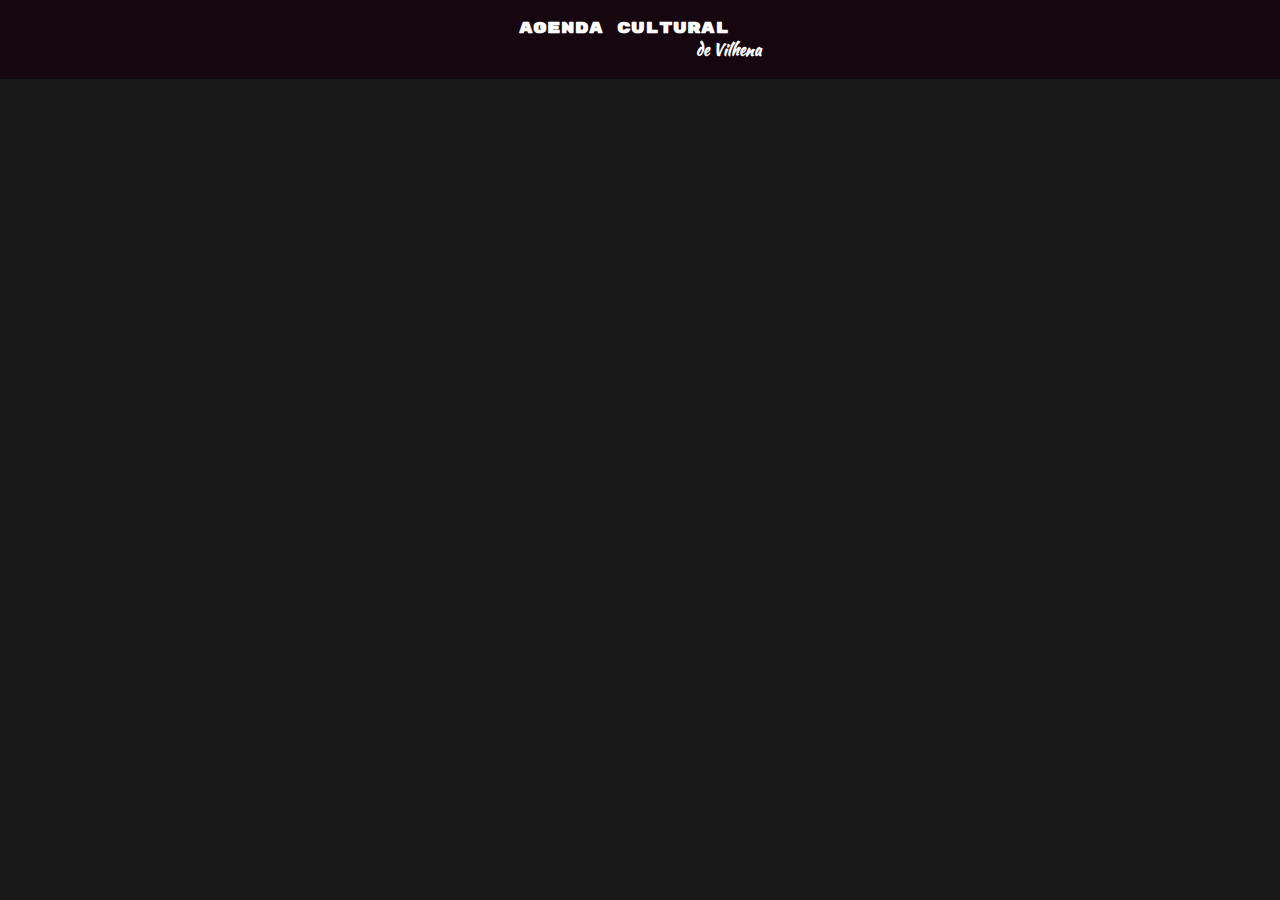
==== index.html @ 804ed921 "First commit" ====
<!DOCTYPE html>
<html lang="pt-br">
<head>
    <meta charset="UTF-8">
    <meta name="viewport" content="width=device-width, initial-scale=1.0">
    <meta http-equiv="X-UA-Compatible" content="ie=edge">
    <link rel="stylesheet" href="assets/style.css">
    <link href="https://fonts.googleapis.com/css?family=Kaushan+Script|Rubik+Mono+One|Salsa&display=swap" rel="stylesheet">
    <title>Agenda Cultural de Vilhena</title>
</head>
<body>
    <header style="background-color: #150610;"><br>
        <div class="container">
            <h1 class="titulo">AGENDA CULTURAL</h1> 
            <div>
                <h2 class="subtitulo">de Vilhena</h2>
            </div>
        </div><br>
    </header><br><br>

    <section>
        <div>
            
        </div>

    </section>


    
</body>
</html>
---- assets/style.css ----
*{
    margin: 0;
    padding: 0;
    box-sizing: border-box;
}

body{
    background-color: #1A1919;
}

.container{
    max-width: 243px;
    margin: 0 auto;
}

.container__body{
    max-width: 315px;
    margin: 0 auto;
}

.titulo{
    color: #fff;
    font-family: 'Rubik Mono One', sans-serif;
    font-size: 16px;
    text-align: justify;
}

.subtitulo{
    font-family: 'Kaushan Script', cursive;
    color: #fff;
    font-size: 16px;
    text-align: end;
}
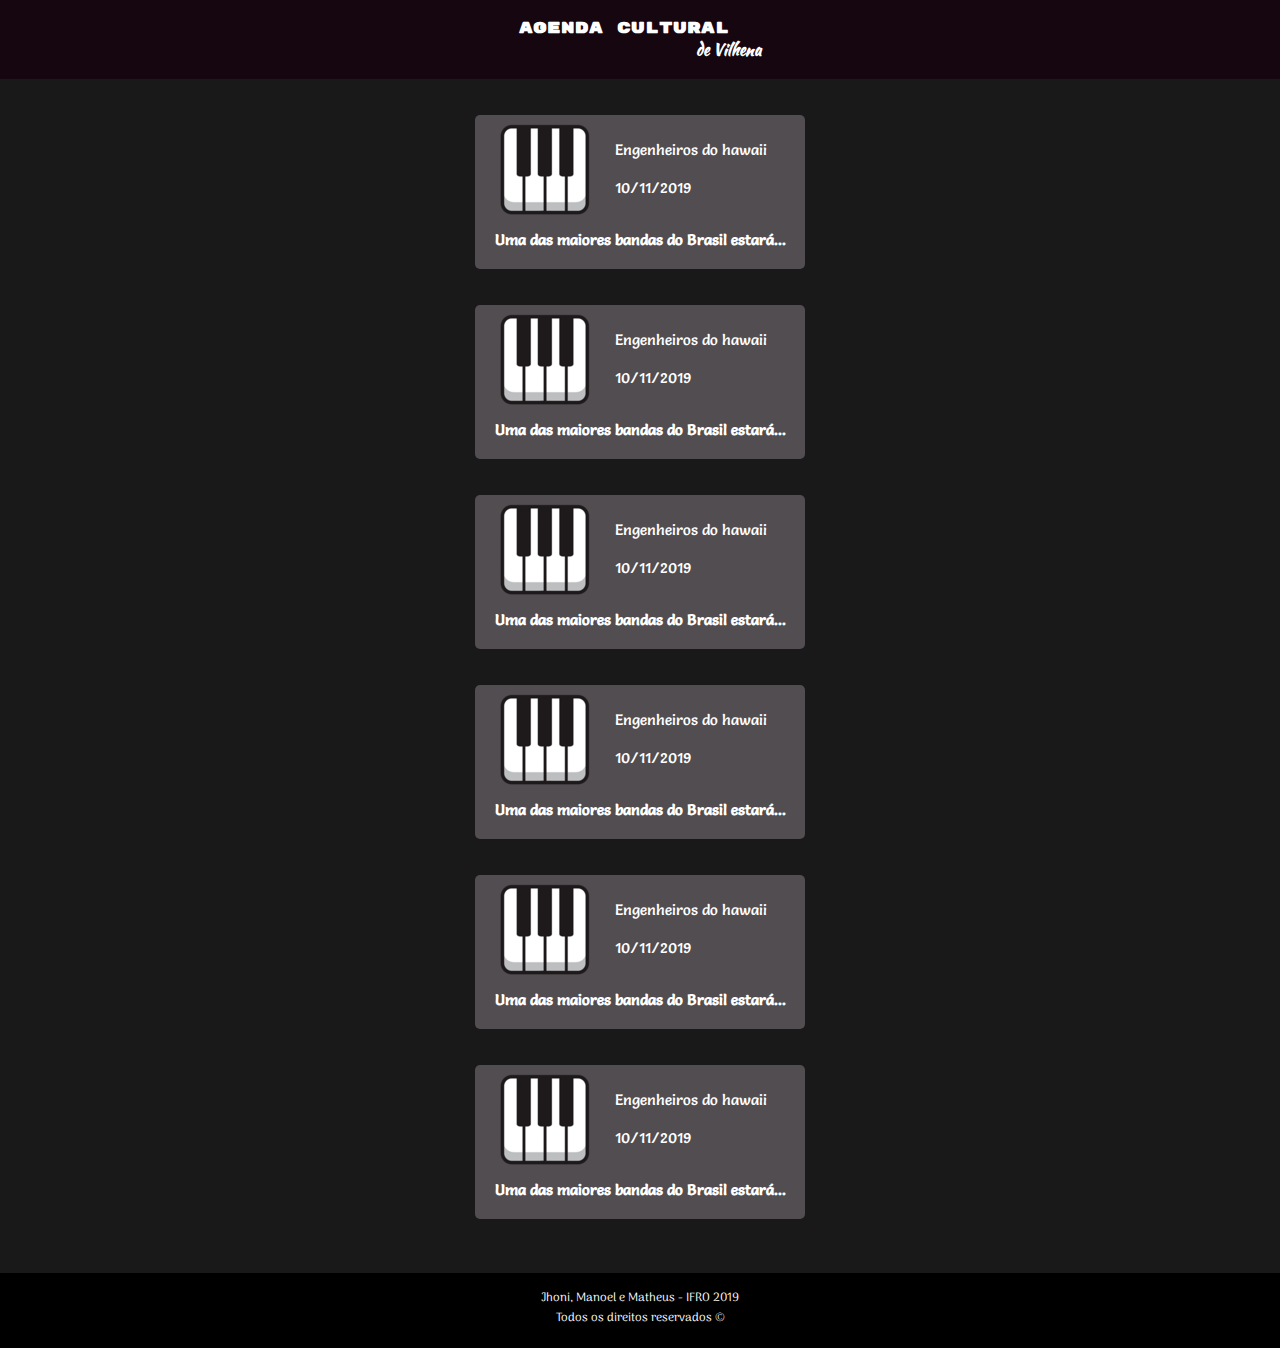
==== commit 33cd5423: "Pagina inicial feita" ====
--- a/index.html
+++ b/index.html
@@ -5,7 +5,7 @@
     <meta name="viewport" content="width=device-width, initial-scale=1.0">
     <meta http-equiv="X-UA-Compatible" content="ie=edge">
     <link rel="stylesheet" href="assets/style.css">
-    <link href="https://fonts.googleapis.com/css?family=Kaushan+Script|Rubik+Mono+One|Salsa&display=swap" rel="stylesheet">
+    <link href="https://fonts.googleapis.com/css?family=Arima+Madurai|Kaushan+Script|Rubik+Mono+One|Salsa&display=swap" rel="stylesheet">
     <title>Agenda Cultural de Vilhena</title>
 </head>
 <body>
@@ -18,14 +18,46 @@
         </div><br>
     </header><br><br>
 
-    <section>
-        <div>
-            
+    <section class="container__evento">
+        <div style="background-color: #524D50; border-radius: 5px;">
+            <p class="evento__titulo"><img style="float: left; margin-left: 20px; margin-right: 20px; margin-top: -20px;" src="assets/images/musical.png" alt="Imagem de piano"> Engenheiros do hawaii <br><br> 10/11/2019</p>
+        <h1 class="evento__subtitulo">Uma das maiores bandas do Brasil estará...</h1>
         </div>
+    </section><br><br>
+    <section class="container__evento">
+        <div style="background-color: #524D50; border-radius: 5px;">
+            <p class="evento__titulo"><img style="float: left; margin-left: 20px; margin-right: 20px; margin-top: -20px;" src="assets/images/musical.png" alt="Imagem de piano"> Engenheiros do hawaii <br><br> 10/11/2019</p>
+        <h1 class="evento__subtitulo">Uma das maiores bandas do Brasil estará...</h1>
+        </div>
+    </section><br><br>
+    <section class="container__evento">
+        <div style="background-color: #524D50; border-radius: 5px;">
+            <p class="evento__titulo"><img style="float: left; margin-left: 20px; margin-right: 20px; margin-top: -20px;" src="assets/images/musical.png" alt="Imagem de piano"> Engenheiros do hawaii <br><br> 10/11/2019</p>
+        <h1 class="evento__subtitulo">Uma das maiores bandas do Brasil estará...</h1>
+        </div>
+    </section><br><br>
+    <section class="container__evento">
+        <div style="background-color: #524D50; border-radius: 5px;">
+            <p class="evento__titulo"><img style="float: left; margin-left: 20px; margin-right: 20px; margin-top: -20px;" src="assets/images/musical.png" alt="Imagem de piano"> Engenheiros do hawaii <br><br> 10/11/2019</p>
+        <h1 class="evento__subtitulo">Uma das maiores bandas do Brasil estará...</h1>
+        </div>
+    </section><br><br>
+    <section class="container__evento">
+        <div style="background-color: #524D50; border-radius: 5px;">
+            <p class="evento__titulo"><img style="float: left; margin-left: 20px; margin-right: 20px; margin-top: -20px;" src="assets/images/musical.png" alt="Imagem de piano"> Engenheiros do hawaii <br><br> 10/11/2019</p>
+        <h1 class="evento__subtitulo">Uma das maiores bandas do Brasil estará...</h1>
+        </div>
+    </section><br><br>
+    <section class="container__evento">
+        <div style="background-color: #524D50; border-radius: 5px;">
+            <p class="evento__titulo"><img style="float: left; margin-left: 20px; margin-right: 20px; margin-top: -20px;" src="assets/images/musical.png" alt="Imagem de piano"> Engenheiros do hawaii <br><br> 10/11/2019</p>
+        <h1 class="evento__subtitulo">Uma das maiores bandas do Brasil estará...</h1>
+        </div>
+    </section><br><br><br>
 
-    </section>
-
-
+    <footer style="background-color: #000000">
+        <div class="rodape">Jhoni, Manoel e Matheus - IFRO 2019 <br> Todos os direitos reservados ©</div>
+    </footer>
     
 </body>
 </html>
--- a/assets/style.css
+++ b/assets/style.css
@@ -14,10 +14,11 @@
     margin: 0 auto;
 }
 
-.container__body{
-    max-width: 315px;
+.container__evento{
+    max-width: 330px;
     margin: 0 auto;
 }
+
 
 .titulo{
     color: #fff;
@@ -33,3 +34,36 @@
     text-align: end;
 }
 
+.container__div{
+
+}
+
+.evento__titulo{
+    font-size: 15px;
+    color: #fff;
+    font-family: 'Salsa', cursive;
+    display: inline-block;
+    padding-top: 25px;
+}
+
+.evento__subtitulo{
+    font-size: 15px;
+    color: #fff;
+    font-family: 'Salsa', cursive;
+    padding-bottom: 20px;
+    padding-top: 10px;
+    text-align: center;
+}
+
+.rodape{
+    font-size: 12px;
+    color: #fff;
+    font-family: 'Arima Madurai', cursive;
+    padding-top: 15px;
+    padding-bottom: 20px;
+    text-align: center;
+}
+
+
+
+
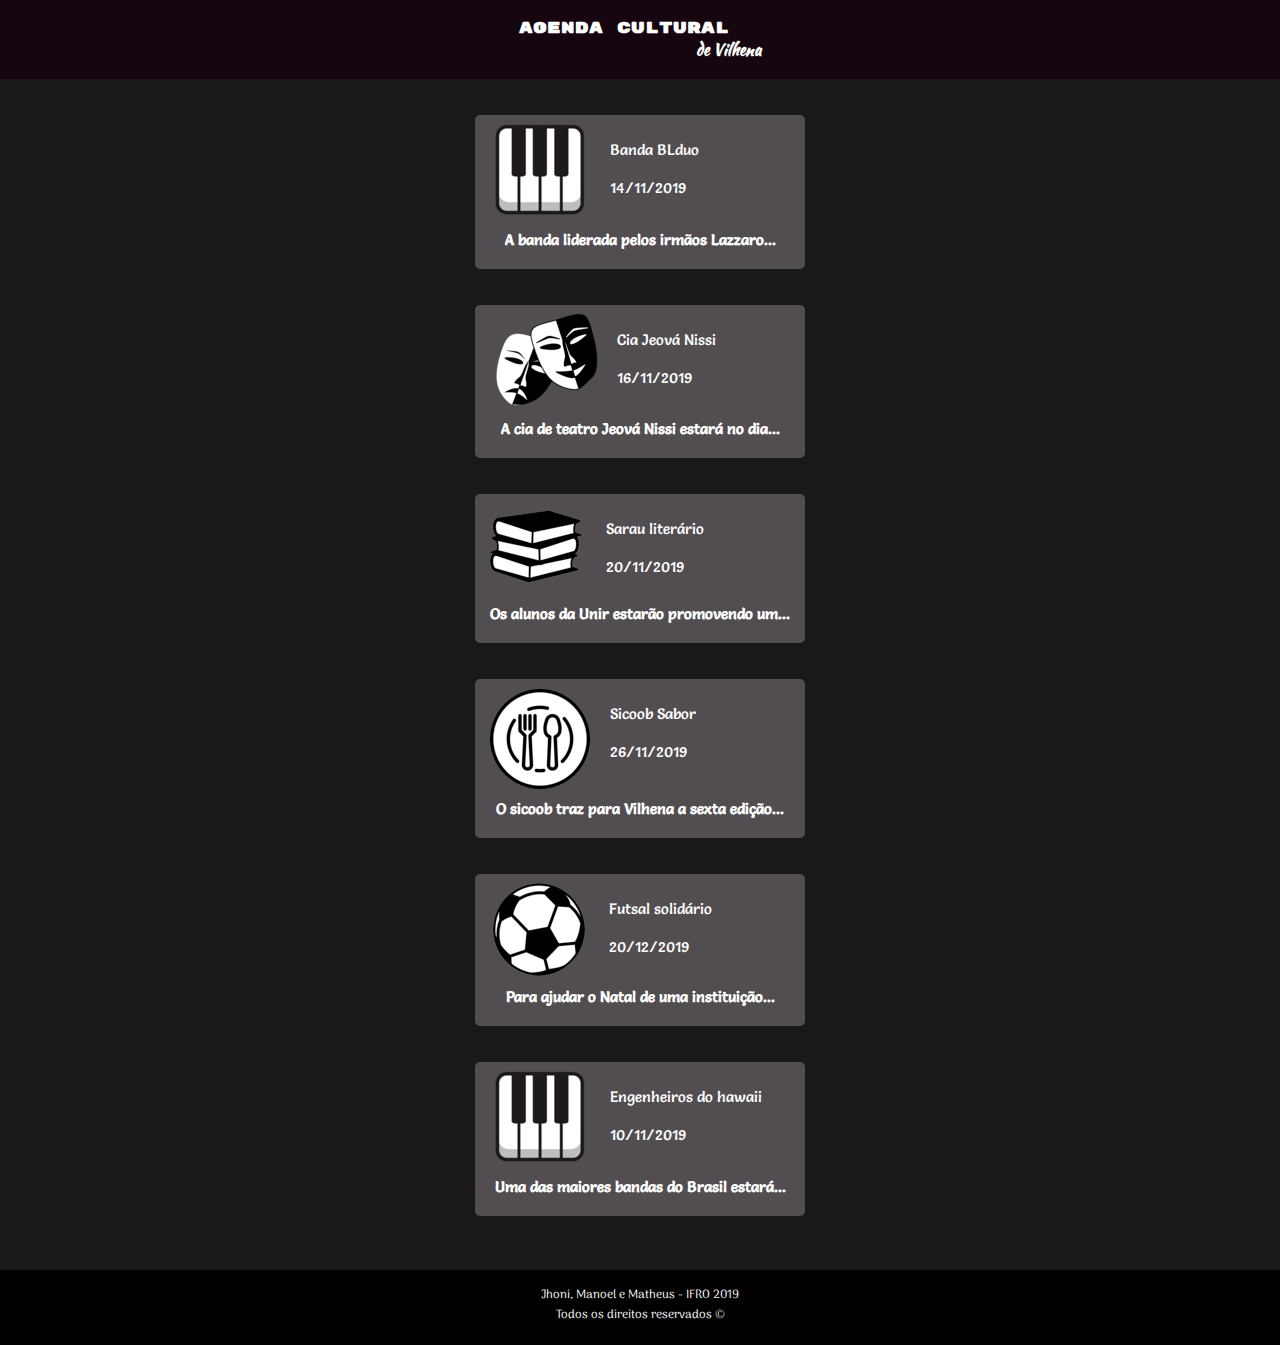
==== commit d1a643e5: "Ajuste de categorias" ====
--- a/index.html
+++ b/index.html
@@ -20,37 +20,37 @@
 
     <section class="container__evento">
         <div style="background-color: #524D50; border-radius: 5px;">
-            <p class="evento__titulo"><img style="float: left; margin-left: 20px; margin-right: 20px; margin-top: -20px;" src="assets/images/musical.png" alt="Imagem de piano"> Engenheiros do hawaii <br><br> 10/11/2019</p>
-        <h1 class="evento__subtitulo">Uma das maiores bandas do Brasil estará...</h1>
+            <p class="evento__titulo"><img style="float: left; margin-left: 15px; margin-right: 20px; margin-top: -20px;" src="assets/images/musical.png" alt="Imagem de piano"> Banda BLduo <br><br> 14/11/2019</p>
+        <h1 class="evento__subtitulo">A banda liderada pelos irmãos Lazzaro...</h1>
         </div>
     </section><br><br>
     <section class="container__evento">
         <div style="background-color: #524D50; border-radius: 5px;">
-            <p class="evento__titulo"><img style="float: left; margin-left: 20px; margin-right: 20px; margin-top: -20px;" src="assets/images/musical.png" alt="Imagem de piano"> Engenheiros do hawaii <br><br> 10/11/2019</p>
-        <h1 class="evento__subtitulo">Uma das maiores bandas do Brasil estará...</h1>
+            <p class="evento__titulo"><img style="float: left; margin-left: 0px; margin-right: 10px; margin-top: -20px;" src="assets/images/teatro.png" alt="Imagem de piano"> Cia Jeová Nissi <br><br> 16/11/2019</p>
+        <h1 class="evento__subtitulo">A cia de teatro Jeová Nissi estará no dia...</h1>
         </div>
     </section><br><br>
     <section class="container__evento">
         <div style="background-color: #524D50; border-radius: 5px;">
-            <p class="evento__titulo"><img style="float: left; margin-left: 20px; margin-right: 20px; margin-top: -20px;" src="assets/images/musical.png" alt="Imagem de piano"> Engenheiros do hawaii <br><br> 10/11/2019</p>
-        <h1 class="evento__subtitulo">Uma das maiores bandas do Brasil estará...</h1>
+            <p class="evento__titulo"><img style="float: left; margin-left: -29px; margin-right: -20px; margin-top: -20px;" src="assets/images/livros.png" alt="Imagem de piano"> Sarau literário <br><br> 20/11/2019</p>
+        <h1 class="evento__subtitulo">Os alunos da Unir estarão promovendo um...</h1>
         </div>
     </section><br><br>
     <section class="container__evento">
         <div style="background-color: #524D50; border-radius: 5px;">
-            <p class="evento__titulo"><img style="float: left; margin-left: 20px; margin-right: 20px; margin-top: -20px;" src="assets/images/musical.png" alt="Imagem de piano"> Engenheiros do hawaii <br><br> 10/11/2019</p>
-        <h1 class="evento__subtitulo">Uma das maiores bandas do Brasil estará...</h1>
+            <p class="evento__titulo"><img style="float: left; margin-left: 15px; margin-right: 20px; margin-top: -15px;" src="assets/images/gastronomico.png" alt="Imagem de piano"> Sicoob Sabor <br><br> 26/11/2019</p>
+        <h1 class="evento__subtitulo">O sicoob traz para Vilhena a sexta edição...</h1>
         </div>
     </section><br><br>
     <section class="container__evento">
         <div style="background-color: #524D50; border-radius: 5px;">
-            <p class="evento__titulo"><img style="float: left; margin-left: 20px; margin-right: 20px; margin-top: -20px;" src="assets/images/musical.png" alt="Imagem de piano"> Engenheiros do hawaii <br><br> 10/11/2019</p>
-        <h1 class="evento__subtitulo">Uma das maiores bandas do Brasil estará...</h1>
+            <p class="evento__titulo"><img style="float: left; margin-left: -26px; margin-right: -20px; margin-top: -17px;" src="assets/images/esportes.png" alt="Imagem de piano"> Futsal solidário <br><br> 20/12/2019</p>
+        <h1 class="evento__subtitulo">Para ajudar o Natal de uma instituição...</h1>
         </div>
     </section><br><br>
     <section class="container__evento">
         <div style="background-color: #524D50; border-radius: 5px;">
-            <p class="evento__titulo"><img style="float: left; margin-left: 20px; margin-right: 20px; margin-top: -20px;" src="assets/images/musical.png" alt="Imagem de piano"> Engenheiros do hawaii <br><br> 10/11/2019</p>
+            <p class="evento__titulo"><img style="float: left; margin-left: 15px; margin-right: 20px; margin-top: -20px;" src="assets/images/musical.png" alt="Imagem de piano"> Engenheiros do hawaii <br><br> 10/11/2019</p>
         <h1 class="evento__subtitulo">Uma das maiores bandas do Brasil estará...</h1>
         </div>
     </section><br><br><br>
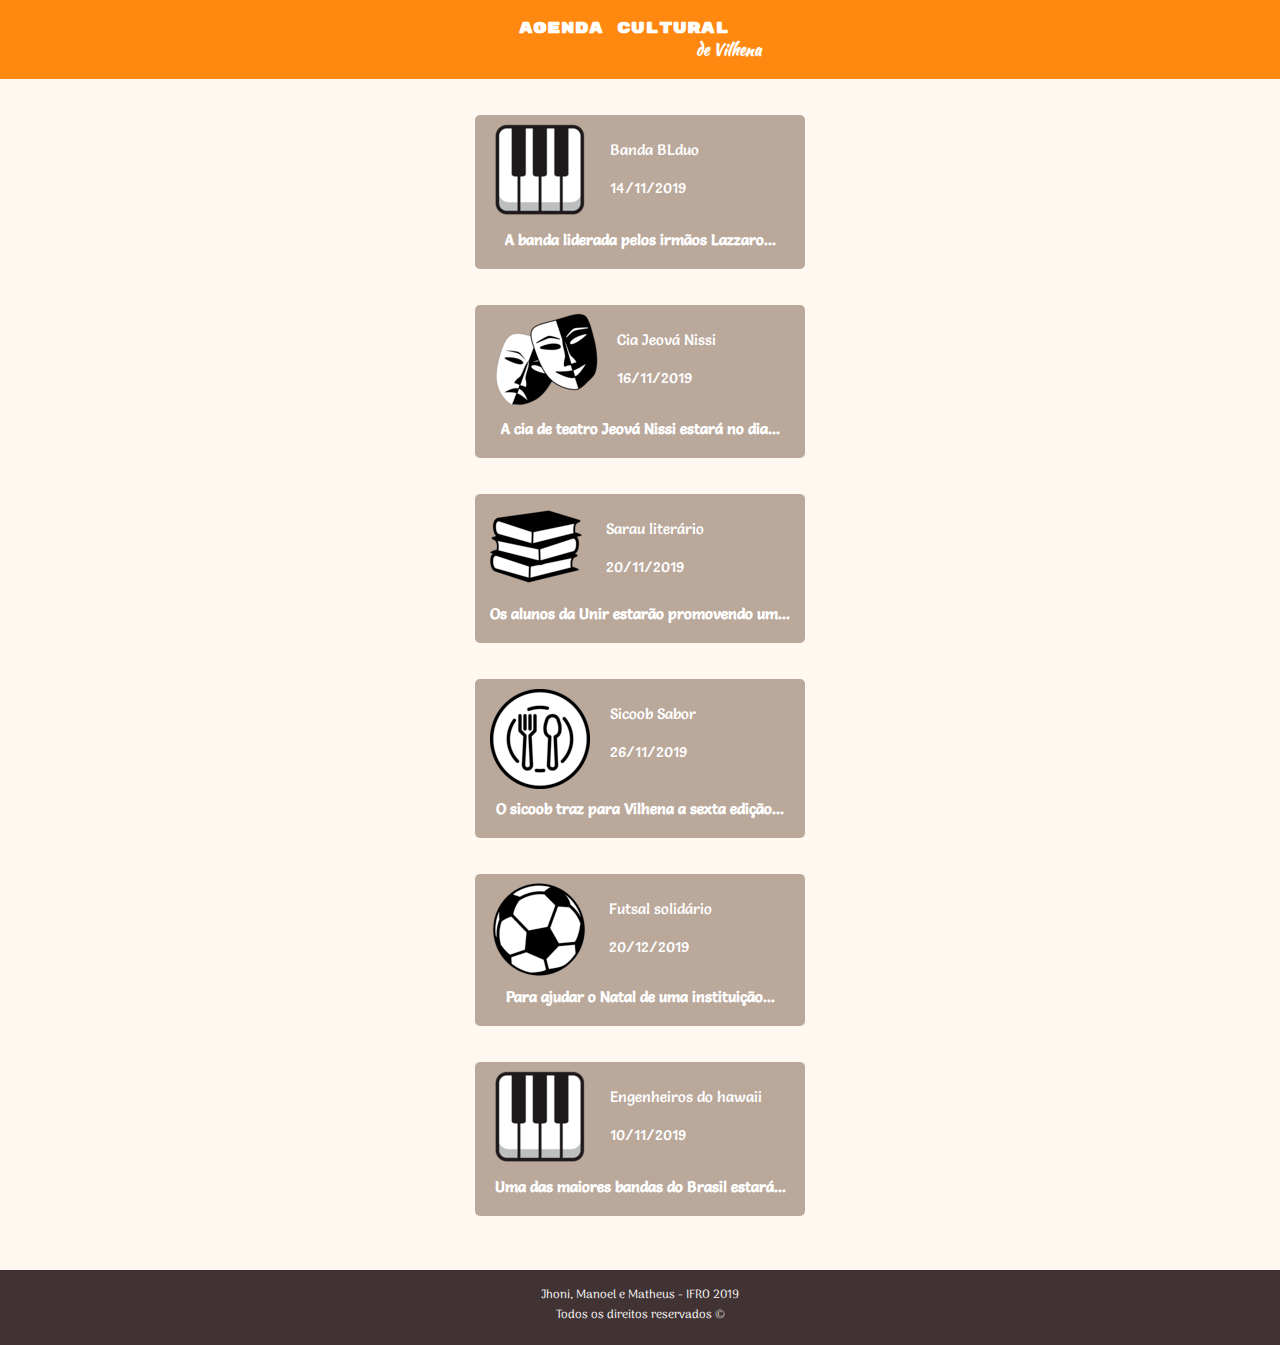
==== commit 0f812ff5: "Changing the colors" ====
--- a/index.html
+++ b/index.html
@@ -9,53 +9,57 @@
     <title>Agenda Cultural de Vilhena</title>
 </head>
 <body>
-    <header style="background-color: #150610;"><br>
+  <a href="index.html" style="text-decoration: none;">  
+    <header style="background-color: #FF8811;"><br>
         <div class="container">
             <h1 class="titulo">AGENDA CULTURAL</h1> 
             <div>
                 <h2 class="subtitulo">de Vilhena</h2>
             </div>
         </div><br>
-    </header><br><br>
+    </header>
+  </a>
+  <br><br>
 
+    <a href="blduo.html" style="text-decoration: none;">
     <section class="container__evento">
-        <div style="background-color: #524D50; border-radius: 5px;">
+        <div style="background-color: #BAA89B; border-radius: 5px;">
             <p class="evento__titulo"><img style="float: left; margin-left: 15px; margin-right: 20px; margin-top: -20px;" src="assets/images/musical.png" alt="Imagem de piano"> Banda BLduo <br><br> 14/11/2019</p>
         <h1 class="evento__subtitulo">A banda liderada pelos irmãos Lazzaro...</h1>
         </div>
-    </section><br><br>
+    </section></a><br><br>
     <section class="container__evento">
-        <div style="background-color: #524D50; border-radius: 5px;">
+        <div style="background-color: #BAA89B; border-radius: 5px;">
             <p class="evento__titulo"><img style="float: left; margin-left: 0px; margin-right: 10px; margin-top: -20px;" src="assets/images/teatro.png" alt="Imagem de piano"> Cia Jeová Nissi <br><br> 16/11/2019</p>
         <h1 class="evento__subtitulo">A cia de teatro Jeová Nissi estará no dia...</h1>
         </div>
     </section><br><br>
     <section class="container__evento">
-        <div style="background-color: #524D50; border-radius: 5px;">
+        <div style="background-color: #BAA89B; border-radius: 5px;">
             <p class="evento__titulo"><img style="float: left; margin-left: -29px; margin-right: -20px; margin-top: -20px;" src="assets/images/livros.png" alt="Imagem de piano"> Sarau literário <br><br> 20/11/2019</p>
         <h1 class="evento__subtitulo">Os alunos da Unir estarão promovendo um...</h1>
         </div>
     </section><br><br>
     <section class="container__evento">
-        <div style="background-color: #524D50; border-radius: 5px;">
+        <div style="background-color: #BAA89B; border-radius: 5px;">
             <p class="evento__titulo"><img style="float: left; margin-left: 15px; margin-right: 20px; margin-top: -15px;" src="assets/images/gastronomico.png" alt="Imagem de piano"> Sicoob Sabor <br><br> 26/11/2019</p>
         <h1 class="evento__subtitulo">O sicoob traz para Vilhena a sexta edição...</h1>
         </div>
     </section><br><br>
     <section class="container__evento">
-        <div style="background-color: #524D50; border-radius: 5px;">
+        <div style="background-color: #BAA89B; border-radius: 5px;">
             <p class="evento__titulo"><img style="float: left; margin-left: -26px; margin-right: -20px; margin-top: -17px;" src="assets/images/esportes.png" alt="Imagem de piano"> Futsal solidário <br><br> 20/12/2019</p>
         <h1 class="evento__subtitulo">Para ajudar o Natal de uma instituição...</h1>
         </div>
     </section><br><br>
     <section class="container__evento">
-        <div style="background-color: #524D50; border-radius: 5px;">
+        <div style="background-color: #BAA89B; border-radius: 5px;">
             <p class="evento__titulo"><img style="float: left; margin-left: 15px; margin-right: 20px; margin-top: -20px;" src="assets/images/musical.png" alt="Imagem de piano"> Engenheiros do hawaii <br><br> 10/11/2019</p>
         <h1 class="evento__subtitulo">Uma das maiores bandas do Brasil estará...</h1>
         </div>
     </section><br><br><br>
 
-    <footer style="background-color: #000000">
+    <footer style="background-color: #413333">
         <div class="rodape">Jhoni, Manoel e Matheus - IFRO 2019 <br> Todos os direitos reservados ©</div>
     </footer>
     
--- a/assets/style.css
+++ b/assets/style.css
@@ -6,7 +6,7 @@
 }
 
 body{
-    background-color: #1A1919;
+    background-color: #FFF8F0;
 }
 
 .container{
@@ -55,6 +55,27 @@
     text-align: center;
 }
 
+.evento__h1{
+    font-size: 20px;
+    color: #fff;
+    font-family: 'Salsa', cursive;
+    padding-bottom: 20px;
+    padding-top: 20px;
+    text-align: center;
+}
+
+.evento__p{
+    font-size: 15px;
+    color: #fff;
+    font-family: 'Salsa', cursive;
+    padding-bottom: 20px;
+    padding-top: 10px;
+    text-align: justify;
+    margin-left: 8px;
+    margin-right: 8px;
+}
+
+
 .rodape{
     font-size: 12px;
     color: #fff;
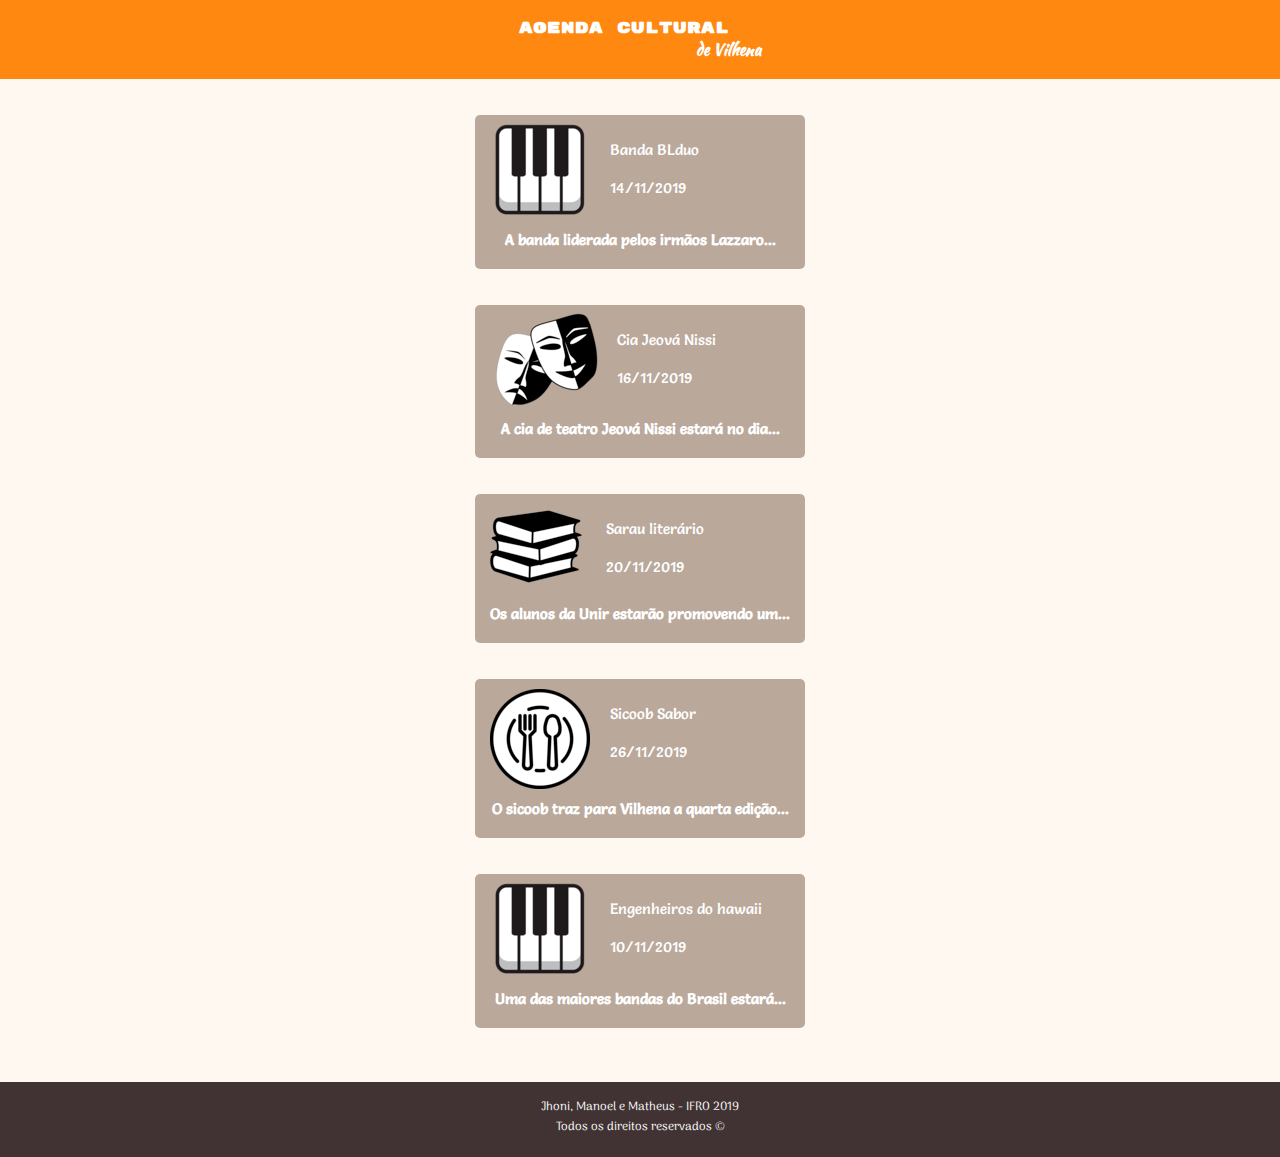
==== commit d6455334: "Add files via upload" ====
--- a/index.html
+++ b/index.html
@@ -28,36 +28,34 @@
         <h1 class="evento__subtitulo">A banda liderada pelos irmãos Lazzaro...</h1>
         </div>
     </section></a><br><br>
+    <a href="teatro.html" style="text-decoration: none;">
     <section class="container__evento">
         <div style="background-color: #BAA89B; border-radius: 5px;">
             <p class="evento__titulo"><img style="float: left; margin-left: 0px; margin-right: 10px; margin-top: -20px;" src="assets/images/teatro.png" alt="Imagem de piano"> Cia Jeová Nissi <br><br> 16/11/2019</p>
         <h1 class="evento__subtitulo">A cia de teatro Jeová Nissi estará no dia...</h1>
         </div>
-    </section><br><br>
+    </section></a><br><br>
+    <a href="sarau.html" style="text-decoration: none;">
     <section class="container__evento">
         <div style="background-color: #BAA89B; border-radius: 5px;">
             <p class="evento__titulo"><img style="float: left; margin-left: -29px; margin-right: -20px; margin-top: -20px;" src="assets/images/livros.png" alt="Imagem de piano"> Sarau literário <br><br> 20/11/2019</p>
         <h1 class="evento__subtitulo">Os alunos da Unir estarão promovendo um...</h1>
         </div>
-    </section><br><br>
+    </section></a><br><br>
+    <a href="sicoob.html" style="text-decoration: none;">
     <section class="container__evento">
         <div style="background-color: #BAA89B; border-radius: 5px;">
             <p class="evento__titulo"><img style="float: left; margin-left: 15px; margin-right: 20px; margin-top: -15px;" src="assets/images/gastronomico.png" alt="Imagem de piano"> Sicoob Sabor <br><br> 26/11/2019</p>
-        <h1 class="evento__subtitulo">O sicoob traz para Vilhena a sexta edição...</h1>
+        <h1 class="evento__subtitulo">O sicoob traz para Vilhena a quarta edição...</h1>
         </div>
-    </section><br><br>
-    <section class="container__evento">
-        <div style="background-color: #BAA89B; border-radius: 5px;">
-            <p class="evento__titulo"><img style="float: left; margin-left: -26px; margin-right: -20px; margin-top: -17px;" src="assets/images/esportes.png" alt="Imagem de piano"> Futsal solidário <br><br> 20/12/2019</p>
-        <h1 class="evento__subtitulo">Para ajudar o Natal de uma instituição...</h1>
-        </div>
-    </section><br><br>
+    </section></a><br><br>
+    <a href="engenheiros.html" style="text-decoration: none;">
     <section class="container__evento">
         <div style="background-color: #BAA89B; border-radius: 5px;">
             <p class="evento__titulo"><img style="float: left; margin-left: 15px; margin-right: 20px; margin-top: -20px;" src="assets/images/musical.png" alt="Imagem de piano"> Engenheiros do hawaii <br><br> 10/11/2019</p>
         <h1 class="evento__subtitulo">Uma das maiores bandas do Brasil estará...</h1>
         </div>
-    </section><br><br><br>
+    </section></a><br><br><br>
 
     <footer style="background-color: #413333">
         <div class="rodape">Jhoni, Manoel e Matheus - IFRO 2019 <br> Todos os direitos reservados ©</div>
